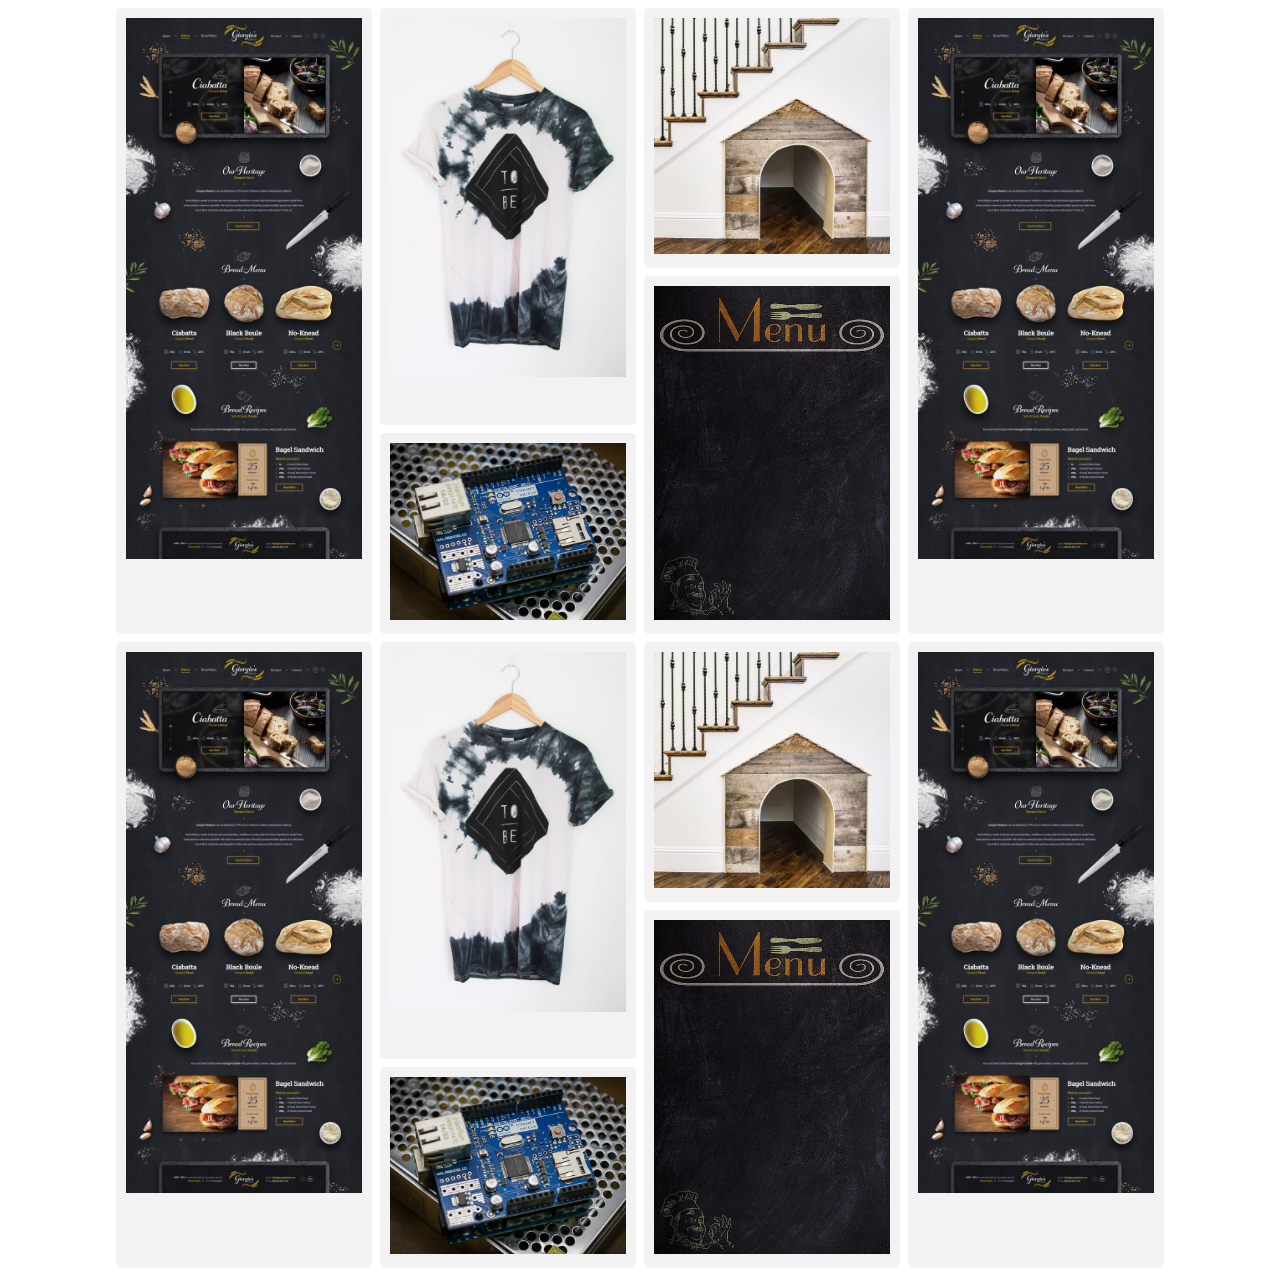
==== pinterest/index.html @ fa9f3f04 "Pinterest layout" ====
<!DOCTYPE html>
<html lang="en">
<head>
    <meta charset="UTF-8">
    <meta name="viewport" content="width=device-width, initial-scale=1.0">
    <meta http-equiv="X-UA-Compatible" content="ie=edge">
    <link rel="stylesheet" href="style.css">
    <title>Pinterest</title>
</head>
<body>
    <div class="container">
        <div class="item level-1">
            <img src="img/menu.jpg" alt="imagen menu">
        </div>
        <div class="item level-2">
            <img src="img/tshirt.jpg" alt="imagen de camiseta">
        </div>
        <div class="item level-3">
            <img src="img/house.jpg" alt="imagen de casa">
        </div>
        <div class="item level-1">
            <img src="img/menu.jpg" alt="imagen menu">
        </div>
        <div class="item level-2">
            <img src="img/menu-2.jpg" alt="imagen de camiseta">
        </div>
        <div class="item level-3">
            <img src="img/arduino.jpg" alt="imagen de arduino">
        </div>
        <div class="item level-1">
            <img src="img/menu.jpg" alt="imagen menu">
        </div>
        <div class="item level-2">
            <img src="img/tshirt.jpg" alt="imagen de camiseta">
        </div>
        <div class="item level-3">
            <img src="img/house.jpg" alt="imagen de casa">
        </div>
        <div class="item level-1">
            <img src="img/menu.jpg" alt="imagen menu">
        </div>
        <div class="item level-2">
            <img src="img/menu-2.jpg" alt="imagen de camiseta">
        </div>
        <div class="item level-3">
            <img src="img/arduino.jpg" alt="imagen de arduino">
        </div>
    </div>
</body>
</html>
---- pinterest/style.css ----
.container{
    display: grid;
    grid-template-columns: repeat(auto-fill,256px);
    grid-gap: 8px;
    justify-content: center;
}
.item{
    border-radius: 5px;
    padding: 10px;
    background: #f2f2f2;
}
.item img {
    max-width: 100%;
}

.level-1{
    grid-row-end: span 3;
}
.level-2{
    grid-row-end: span 2;
    
}
.level-3{
    grid-row-end: span 1;
    
}
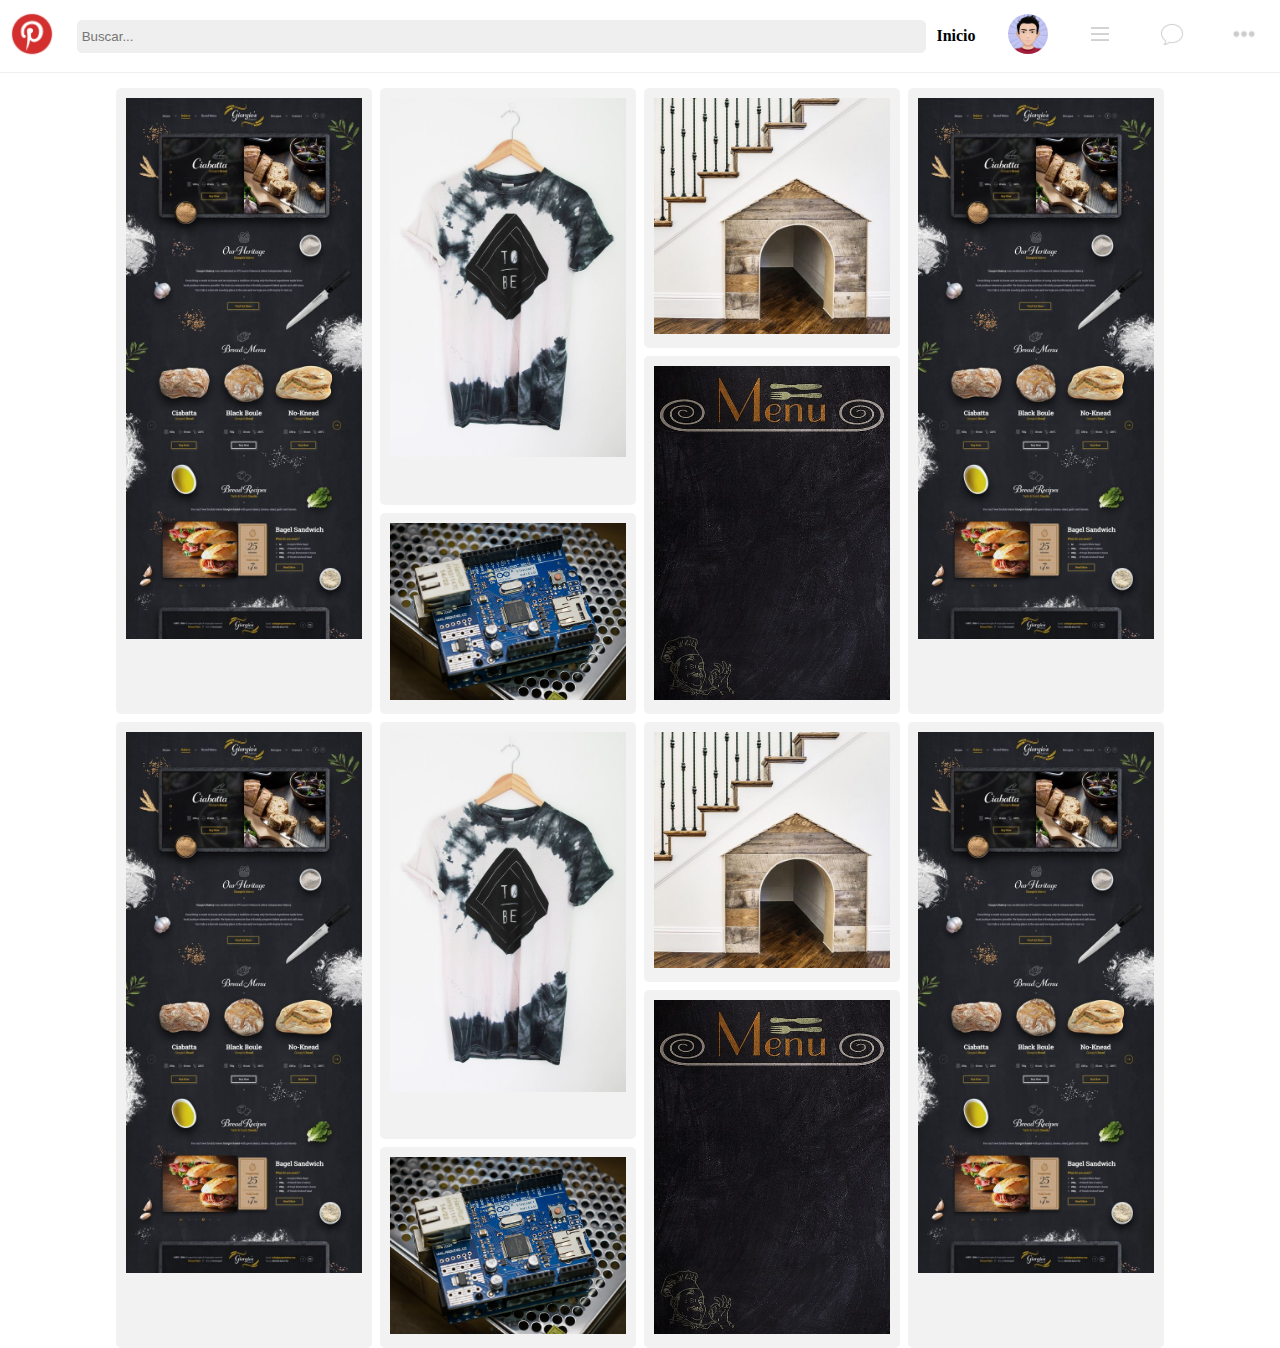
==== commit 0e97547e: "Pinterest layout done" ====
--- a/pinterest/index.html
+++ b/pinterest/index.html
@@ -8,6 +8,37 @@
     <title>Pinterest</title>
 </head>
 <body>
+    <header class="header-container">
+        <div class="nav-header">
+            <div class="header-item">
+                <img src="img/pinterest-icon.png" alt="pinterest logo" class="logo">
+            </div>
+            <div class="header-item">
+                <form action="#">
+                    <input type="text" placeholder="Buscar...">
+                </form>
+            </div>
+            <div class="header-item">
+                <div class="sub-item">
+                    <a href="#">Inicio</a>
+                </div>
+                <div class="sub-item">
+                    <a href="#">
+                        <img src="img/jcarlos.png" alt="Foto perfil" class="perfil">
+                    </a>
+                </div>
+                <div class="sub-item">
+                    <a href="#"><img src="img/burguer-btn.png" alt="burguer button" class="icon"></a>
+                </div>
+                <div class="sub-item">
+                    <a href="#"><img src="img/comment.png" alt="comment button" class="icon"></a>
+                </div>
+                <div class="sub-item">
+                    <a href="#"><img src="img/dots.png" alt="Opcions button" class="icon"></a>
+                </div>
+            </div>
+        </div>
+    </header>
     <div class="container">
         <div class="item level-1">
             <img src="img/menu.jpg" alt="imagen menu">
--- a/pinterest/style.css
+++ b/pinterest/style.css
@@ -1,5 +1,64 @@
+body{
+    margin: 0;
+}
+a{
+    text-decoration: none;
+    color: black;
+    font-weight: bold;
+}
+/*** Header ***/
+.header-container{
+    width: 100%;
+    position: fixed;
+    top: 0;
+    background-color: white;
+    z-index: 2;
+    border-bottom: 1px solid #f0f0f0;
+}
+.nav-header{
+    height: 72px;
+    display: grid;
+    grid-template-columns: repeat(12 , 1fr);
+    grid-template-rows: 1fr;
+    justify-content: center;
+    align-items: center;
+}
+.logo{
+    width: 48px;
+    margin: 8px;
+}
+.header-item:nth-of-type(2) {
+    grid-column: 2 / span 11;
+}
+.header-item:nth-of-type(3) {
+    grid-column: 13 / span 4;
+    display: grid;
+    grid-template-columns: repeat(5, 72px);
+    grid-template-rows: 1fr;
+    justify-items: center;
+    align-items: center;
+}
+/*** sub header ***/
+.header-item input{
+    width:  100%;
+    padding: 8px 0 8px 4px;
+    background-color: #efefef;
+    border: 1px solid #efefef;
+    border-radius: 5px;
+}
 
+.perfil{
+    width: 40px;
+    border-radius: 50%;
+}
+.icon{
+    width: 24px;
+}
+
+
+/*** container ppl ***/
 .container{
+    margin-top: 88px;
     display: grid;
     grid-template-columns: repeat(auto-fill,256px);
     grid-gap: 8px;
